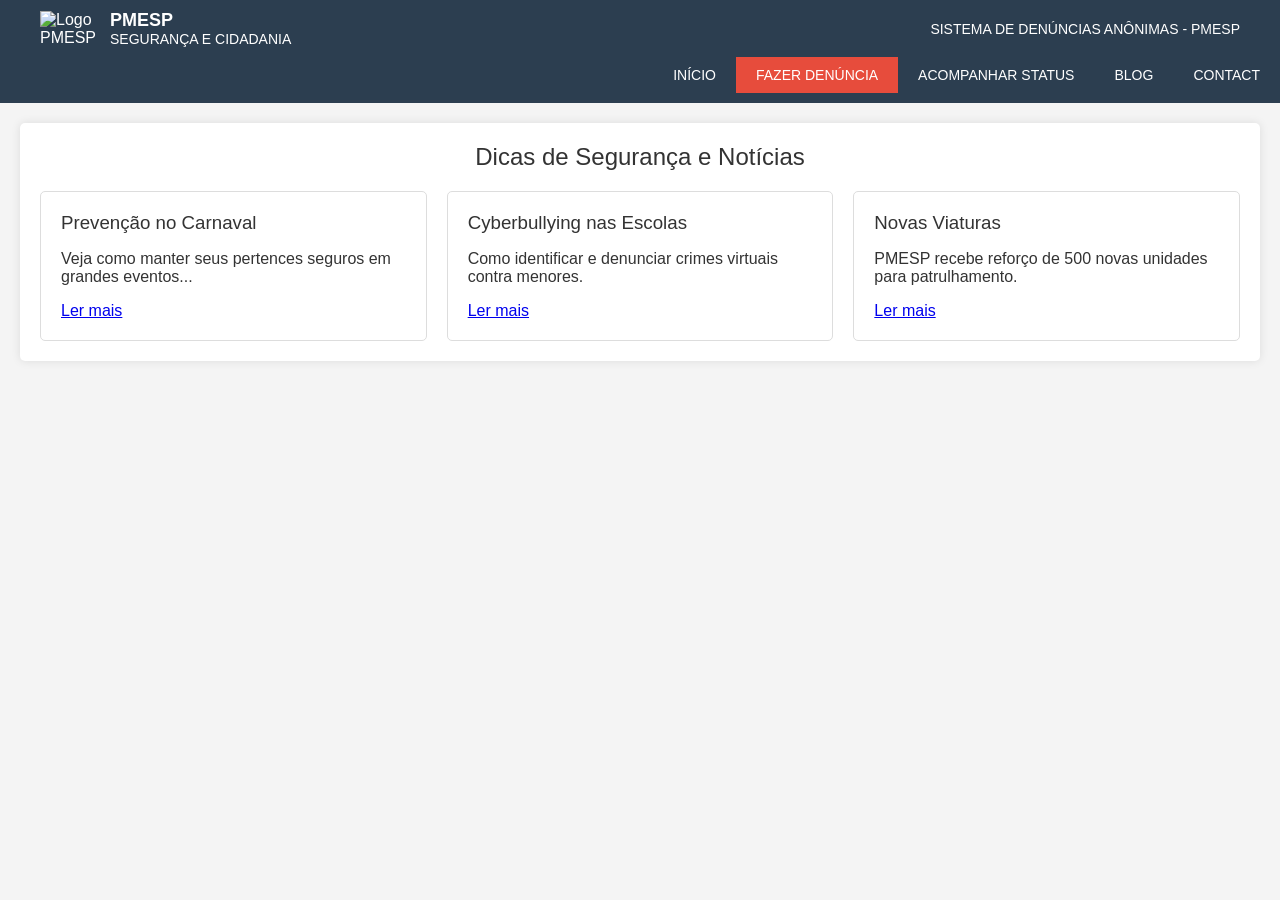
==== blog.html @ 66183e03 "Add files via upload" ====
<!DOCTYPE html>
<html lang="pt-BR">
<head>
    <meta charset="UTF-8">
    <title>Blog - PMESP</title>
    <link rel="stylesheet" href="style.css">
</head>
<body>
    <header class="main-header">
        <div class="header-content">
            <div class="header-logo-container">
                <img src="img/escudo-pmsp.png" alt="Logo PMESP" class="pmesp-logo">
                <div class="header-text">
                    <span class="header-pmesp">PMESP</span>
                    <span class="header-seguranca">SEGURANÇA E CIDADANIA</span>
                </div>
            </div>
            <div class="header-title">SISTEMA DE DENÚNCIAS ANÔNIMAS - PMESP</div>
        </div>
        <nav class="main-nav">
            <a href="index.html">INÍCIO</a>
            <a href="denuncia.html" class="active">FAZER DENÚNCIA</a>
            <a href="status.html" id="acompanhar-status-link">ACOMPANHAR STATUS</a>
            <a href="blog.html">BLOG</a>
            <a href="contato.html">CONTACT</a>
        </nav>
    </header>

    <main class="main-container">
        <h1>Dicas de Segurança e Notícias</h1>
        <div class="blog-grid">
            <article class="category-block">
                <h3>Prevenção no Carnaval</h3>
                <p>Veja como manter seus pertences seguros em grandes eventos...</p>
                <a href="https://www.gov.br/saude/pt-br/campanhas-da-saude/2025/ists" target="_blank">Ler mais</a>
            </article>
            <article class="category-block">
                <h3>Cyberbullying nas Escolas</h3>
                <p>Como identificar e denunciar crimes virtuais contra menores.</p>
                <a href="https://portal.unifesp.br/destaques/bullying" target="_blank">Ler mais</a>
            </article>
            <article class="category-block">
                <h3>Novas Viaturas</h3>
                <p>PMESP recebe reforço de 500 novas unidades para patrulhamento.</p>
                <a href="https://www.agenciasp.sp.gov.br/governo-de-sp-investe-r-1615-milhoes-em-viaturas-armas-e-equipamentos-para-policiais-e-bombeiros/" target="_blank">Ler mais</a>
            </article>
        </div>
    </main>
</body>
</html>
---- style.css ----
/* Estilos Gerais */
body {
    font-family: Arial, sans-serif;
    margin: 0;
    background-color: #f4f4f4;
    color: #333;
}

h1, h2, h3 {
    margin: 0;
    font-weight: normal;
}

h1 {
    font-size: 24px;
    margin-bottom: 20px;
    text-align: center;
}

ul {
    list-style: none;
    padding: 0;
    margin: 0;
}

/* Cabeçalho */
.main-header {
    background-color: #2c3e50;
    color: white;
    padding: 10px 0;
}

.header-content {
    display: flex;
    justify-content: space-between;
    align-items: center;
    max-width: 1200px;
    margin: 0 auto;
    padding: 0 20px;
}

.header-logo-container {
    display: flex;
    align-items: center;
}

.pmesp-logo {
    width: 60px;
    margin-right: 10px;
}

.header-text {
    display: flex;
    flex-direction: column;
}

.header-pmesp {
    font-size: 18px;
    font-weight: bold;
}

.header-seguranca {
    font-size: 14px;
}

.header-title {
    font-size: 14px;
}

.main-nav {
    display: flex;
    background-color: #2c3e50;
    justify-content: flex-end;
    margin: 10px 0 0;
}

.main-nav a {
    color: white;
    text-decoration: none;
    padding: 10px 20px;
    font-size: 14px;
    transition: background-color 0.3s;
}

.main-nav a.active,
.main-nav a:hover {
    background-color: #e74c3c;
}

/* Corpo Principal */
.main-container {
    max-width: 1200px;
    margin: 20px auto;
    padding: 20px;
    background-color: white;
    border-radius: 5px;
    box-shadow: 0 0 10px rgba(0,0,0,0.1);
}

/* Categorias de Denúncia */
.categories-grid {
    display: grid;
    grid-template-columns: repeat(2, 1fr);
    gap: 20px;
    margin-bottom: 20px;
}

.category-block {
    padding: 20px;
    border: 1px solid #ddd;
    border-radius: 5px;
    text-align: left;
}

.category-block h2 {
    font-size: 18px;
    margin-top: 10px;
    margin-bottom: 10px;
    font-weight: bold;
}

.category-block ul li {
    font-size: 14px;
    margin-bottom: 5px;
}

.category-icon {
    width: 30px;
    height: 30px;
    margin-bottom: 10px;
    display: inline-block;
}

.shield-icon { background: url('https://img.icons8.com/material-rounded/24/000000/shield.png') no-repeat; }
.balance-icon { background: url('https://img.icons8.com/material-rounded/24/000000/scales.png') no-repeat; }
.nature-icon { background: url('https://img.icons8.com/material-rounded/24/000000/sprout.png') no-repeat; }
.buildings-icon { background: url('https://img.icons8.com/material-rounded/24/000000/city.png') no-repeat; }

/* Formulário e Anexos */
.form-grid {
    display: grid;
    grid-template-columns: repeat(2, 1fr);
    gap: 15px;
    margin-bottom: 15px;
}

.form-group {
    display: flex;
    flex-direction: column;
}

.form-group.full-width {
    grid-column: 1 / -1;
}

.form-group label {
    font-weight: bold;
    margin-bottom: 5px;
}

.form-group input[type="text"],
.form-group textarea {
    padding: 10px;
    border: 1px solid #ccc;
    border-radius: 3px;
}

.form-group textarea {
    resize: vertical;
}

/* Anexos */
.attachments-section {
    margin-bottom: 20px;
}

.attachments-section label {
    font-weight: bold;
    margin-bottom: 10px;
    display: block;
}

.attachments-grid {
    display: grid;
    grid-template-columns: repeat(3, 1fr);
    gap: 10px;
}

.attachment-block {
    text-align: center;
    border: 1px solid #ccc;
    border-radius: 5px;
    padding: 20px;
    cursor: pointer;
}

.attachment-block span {
    font-size: 12px;
}

.attachment-icon {
    width: 30px;
    height: 30px;
    margin-bottom: 5px;
    display: inline-block;
}

.image-icon { background: url('https://img.icons8.com/material-rounded/24/000000/image.png') no-repeat; }
.video-icon { background: url('https://img.icons8.com/material-rounded/24/000000/video-call.png') no-repeat; }
.document-icon { background: url('https://img.icons8.com/material-rounded/24/000000/document.png') no-repeat; }

/* Botão de Envio Principal */
.submit-btn {
    background-color: #e74c3c;
    color: white;
    border: none;
    margin-top: 30px;
    padding: 15px;
    width: 100%;
    border-radius: 5px;
    font-size: 18px;
    cursor: pointer;
}

/* Rodapé */
.main-footer {
    background-color: #2c3e50;
    color: white;
    padding: 20px 0;
    margin-top: 20px;
    text-align: center;
}

.footer-logos {
    display: flex;
    justify-content: center;
    align-items: center;
    gap: 20px;
    margin-bottom: 15px;
}

.pmesp-logo-small {
    width: 40px;
}

.gov-logo {
    width: 100px;
}

.footer-links a {
    color: white;
    text-decoration: none;
    font-size: 12px;
    margin: 0 10px;
}

/* Pop-up */
.popup-overlay {
    position: fixed;
    top: 0;
    left: 0;
    width: 100%;
    height: 100%;
    background-color: rgba(0,0,0,0.5);
    display: flex;
    justify-content: flex-end; /* Alinhado à direita */
    align-items: center;
    z-index: 1000;
    display: none; /* Escondido por padrão */
}

.popup-content {
    background-color: white;
    padding: 20px;
    width: 350px;
    border-radius: 5px;
    margin-right: 20px; /* Margem da borda da tela */
    box-shadow: 0 0 15px rgba(0,0,0,0.2);
}

.popup-header {
    display: flex;
    justify-content: space-between;
    align-items: center;
    margin-bottom: 20px;
}

.popup-header h2 {
    font-size: 18px;
}

.close-popup {
    background: none;
    border: none;
    font-size: 20px;
    cursor: pointer;
}

.input-with-button {
    display: flex;
    gap: 5px;
}

.input-with-button input {
    flex: 1;
}

.status-btn {
    background-color: #e74c3c;
    color: white;
    border: none;
    padding: 10px;
    border-radius: 3px;
    cursor: pointer;
}

.hidden {
    display: none;
}

.status-list li {
    font-size: 14px;
    margin-bottom: 10px;
    display: flex;
    align-items: center;
}

.status-icon {
    width: 15px;
    height: 15px;
    margin-right: 10px;
    display: inline-block;
}

.green-icon { background-color: #27ae60; border-radius: 50%; }
.yellow-icon { background-color: #f1c40f; border-radius: 50%; }
.arrow-icon { background: url('https://img.icons8.com/material-rounded/24/000000/sort-right.png') no-repeat; width: 24px; height: 24px; }

.protocolo-gerado {
    border: 1px solid #ccc;
    padding: 15px;
    text-align: center;
    border-radius: 3px;
    margin-top: 15px;
}

.protocolo-gerado h3 {
    font-size: 16px;
    margin-bottom: 5px;
}

.protocolo-gerado p {
    font-size: 12px;
}
/* Adições para as novas telas */
.hero {
    text-align: center;
    padding: 40px 20px;
    background: linear-gradient(rgba(44, 62, 80, 0.9), rgba(44, 62, 80, 0.9)), url('https://images.unsplash.com/photo-1517486808906-6ca8b3f04846?auto=format&fit=crop&q=80');
    background-size: cover;
    color: white;
    border-radius: 5px;
    margin-bottom: 30px;
}

.submit-btn-link, .status-btn-link {
    display: inline-block;
    padding: 15px 25px;
    margin: 10px;
    text-decoration: none;
    border-radius: 5px;
    font-weight: bold;
}

.submit-btn-link { background-color: #e74c3c; color: white; }
.status-btn-link { background-color: white; color: #2c3e50; }

.info-cards {
    display: grid;
    grid-template-columns: 1fr 1fr;
    gap: 20px;
}

.blog-grid {
    display: grid;
    grid-template-columns: repeat(auto-fit, minmax(250px, 1fr));
    gap: 20px;
}

.status-card {
    background: #fff;
    border-left: 5px solid #27ae60;
    padding: 20px;
    margin-top: 20px;
    box-shadow: 0 2px 5px rgba(0,0,0,0.1);
}

.progress-bar {
    background: #ddd;
    height: 10px;
    border-radius: 5px;
    margin-top: 10px;
}

.progress-fill {
    background: #27ae60;
    height: 100%;
    border-radius: 5px;
}

.contact-form {
    max-width: 600px;
    margin: 0 auto;
}
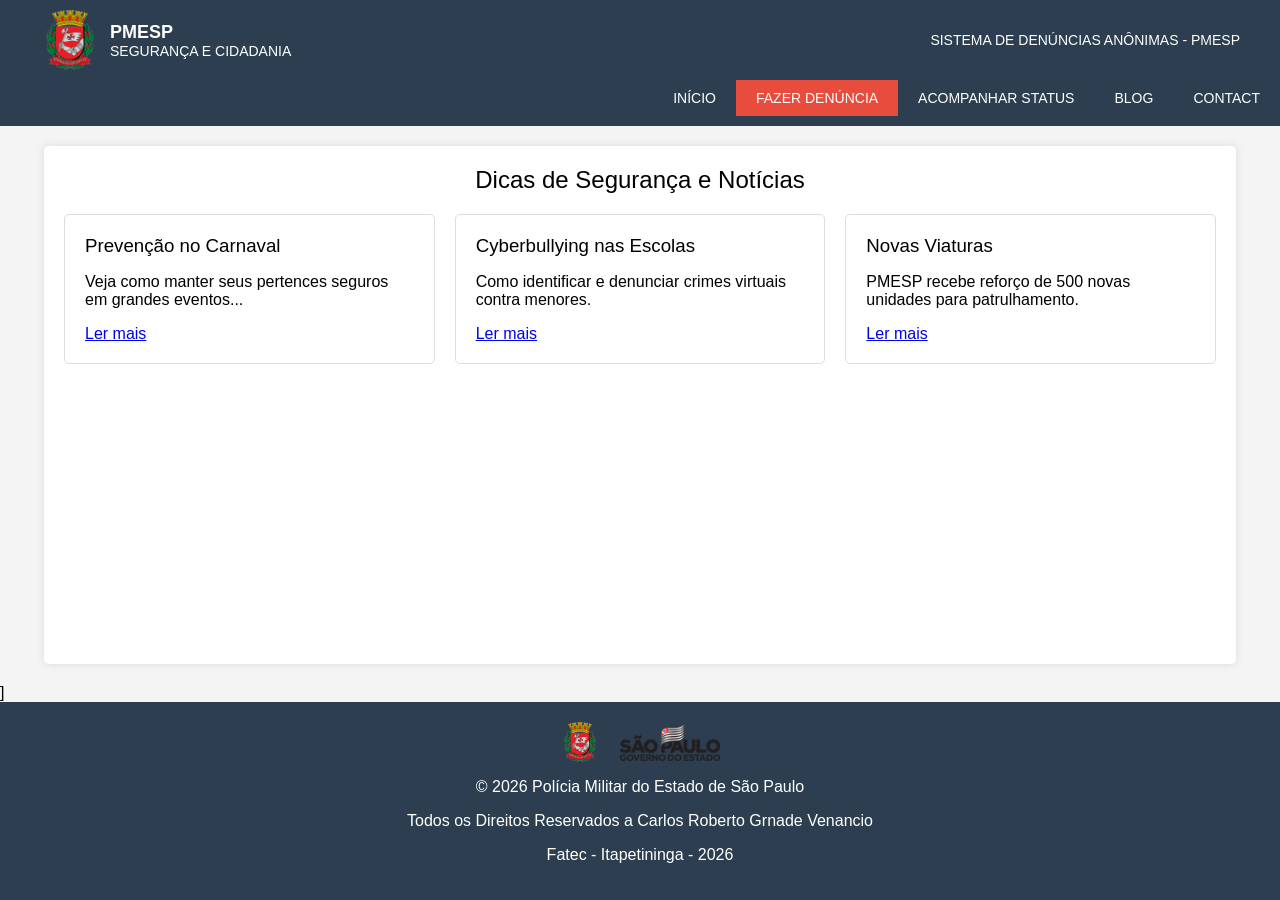
==== commit 2056e250: "Enhance blog.html with responsive design and footer Added viewport meta tag for responsive design an" ====
--- a/blog.html
+++ b/blog.html
@@ -2,6 +2,7 @@
 <html lang="pt-BR">
 <head>
     <meta charset="UTF-8">
+    <meta name="viewport" content="width=device-width, initial-scale=1.0">
     <title>Blog - PMESP</title>
     <link rel="stylesheet" href="style.css">
 </head>
@@ -45,6 +46,15 @@
                 <a href="https://www.agenciasp.sp.gov.br/governo-de-sp-investe-r-1615-milhoes-em-viaturas-armas-e-equipamentos-para-policiais-e-bombeiros/" target="_blank">Ler mais</a>
             </article>
         </div>
-    </main>
+    </main>]
+    <footer class="main-footer">
+    <div class="footer-logos">
+        <img src="img/escudo-pmsp.png" class="pmesp-logo-small">
+        <img src="img/governo-do-estado-de-sao-paulo-sp-logo.png" class="gov-logo">
+    </div>
+        <p>© 2026 Polícia Militar do Estado de São Paulo</p>
+        <p>Todos os Direitos Reservados a Carlos Roberto Grnade Venancio</p>
+        <p>Fatec - Itapetininga - 2026</p>
+    </footer>
 </body>
-</html>+</html>
--- a/style.css
+++ b/style.css
@@ -1,9 +1,11 @@
 /* Estilos Gerais */
 body {
+display: flex;
+    flex-direction: column;
+    min-height: 100vh;
+    margin: 0;
     font-family: Arial, sans-serif;
-    margin: 0;
     background-color: #f4f4f4;
-    color: #333;
 }
 
 h1, h2, h3 {
@@ -89,7 +91,9 @@
 
 /* Corpo Principal */
 .main-container {
-    max-width: 1200px;
+flex: 1 0 auto;/* Faz o container ocupar o espaço disponível */
+    width: 90%;    
+    max-width: 1200px; 
     margin: 20px auto;
     padding: 20px;
     background-color: white;
@@ -224,10 +228,10 @@
 
 /* Rodapé */
 .main-footer {
+flex-shrink: 0; /* Garante que o footer não encolha */
     background-color: #2c3e50;
     color: white;
     padding: 20px 0;
-    margin-top: 20px;
     text-align: center;
 }
 
@@ -236,7 +240,7 @@
     justify-content: center;
     align-items: center;
     gap: 20px;
-    margin-bottom: 15px;
+    margin-bottom: 0px;
 }
 
 .pmesp-logo-small {
@@ -411,4 +415,61 @@
 .contact-form {
     max-width: 600px;
     margin: 0 auto;
-}+}
+
+/* --- RESPONSIVIDADE (MOBILE) --- */
+
+@media (max-width: 768px) {
+    .header-content {
+        flex-direction: column;
+        text-align: center;
+        gap: 10px;
+    }
+
+    .header-logo-container {
+        flex-direction: column;
+    }
+
+    .main-nav {
+        flex-direction: column;
+        align-items: center;
+        padding: 10px 0;
+    }
+
+    .main-nav a {
+        width: 100%;
+        text-align: center;
+        border-bottom: 1px solid rgba(255,255,255,0.1);
+    }
+
+    .categories-grid, 
+    .form-grid, 
+    .info-cards, 
+    .blog-grid {
+        grid-template-columns: 1fr !important;
+    }
+
+    .form-group.full-width, .form-group {
+        grid-column: span 1;
+    }
+
+    .hero h1 {
+        font-size: 20px;
+    }
+    
+    .cta-buttons {
+        display: flex;
+        flex-direction: column;
+    }
+
+    .popup-content {
+        width: 90%;
+        margin-right: auto;
+        margin-left: auto;
+    }
+
+    .footer-logos {
+        flex-direction: column;
+        gap: 10px;
+    }
+}
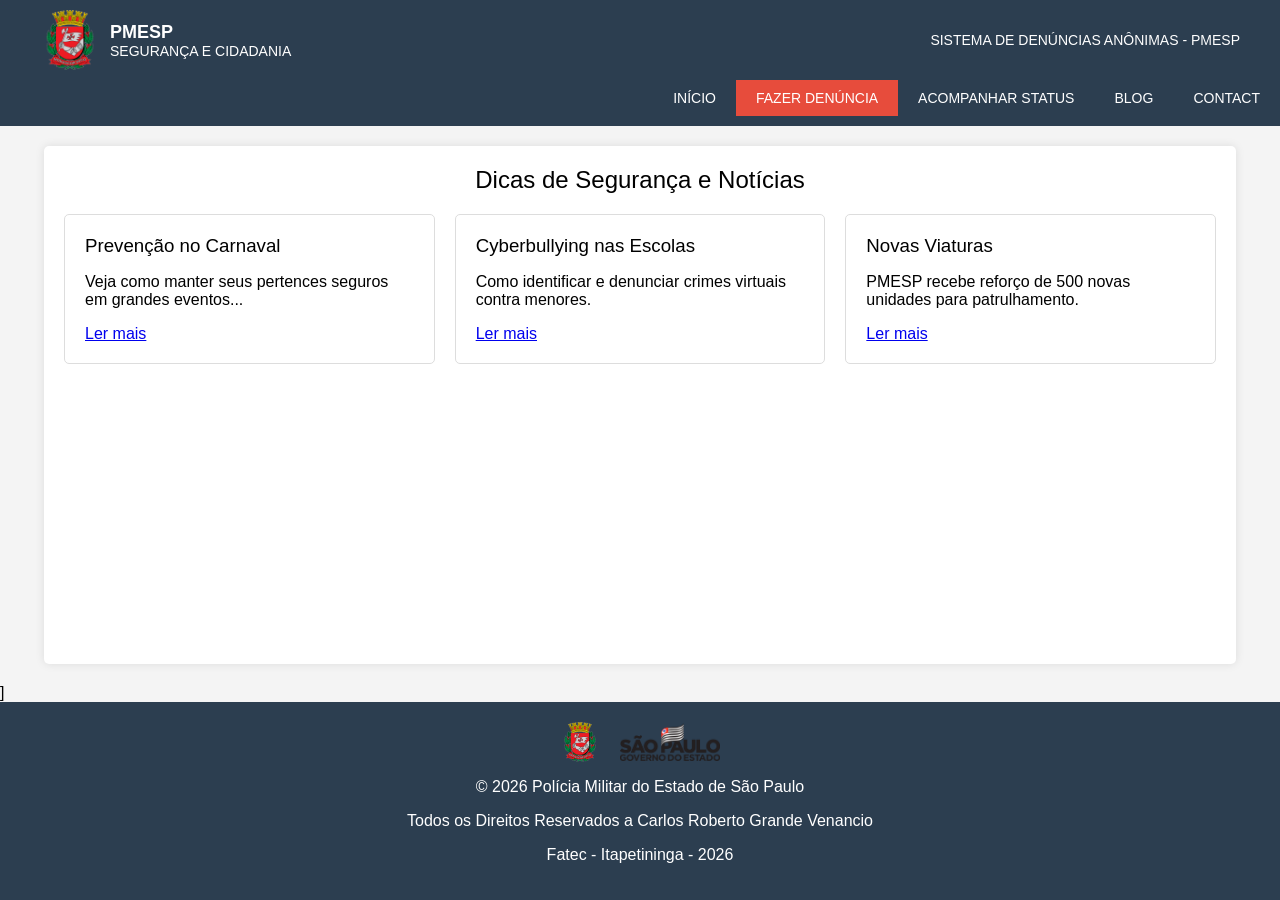
==== commit e7026da2: "Fix HTML encoding issues in blog.html" ====
--- a/blog.html
+++ b/blog.html
@@ -53,7 +53,7 @@
         <img src="img/governo-do-estado-de-sao-paulo-sp-logo.png" class="gov-logo">
     </div>
         <p>© 2026 Polícia Militar do Estado de São Paulo</p>
-        <p>Todos os Direitos Reservados a Carlos Roberto Grnade Venancio</p>
+        <p>Todos os Direitos Reservados a Carlos Roberto Grande Venancio</p>
         <p>Fatec - Itapetininga - 2026</p>
     </footer>
 </body>
--- a/style.css
+++ b/style.css
@@ -1,8 +1,13 @@
 /* Estilos Gerais */
+html, body {
+    height: 100%;
+    margin: 0;
+}
+
 body {
-display: flex;
+    display: flex;
     flex-direction: column;
-    min-height: 100vh;
+    height: 100%;
     margin: 0;
     font-family: Arial, sans-serif;
     background-color: #f4f4f4;
@@ -23,6 +28,9 @@
     list-style: none;
     padding: 0;
     margin: 0;
+}
+.mais{
+    flex: 1;
 }
 
 /* Cabeçalho */
@@ -472,4 +480,4 @@
         flex-direction: column;
         gap: 10px;
     }
-}
+}
